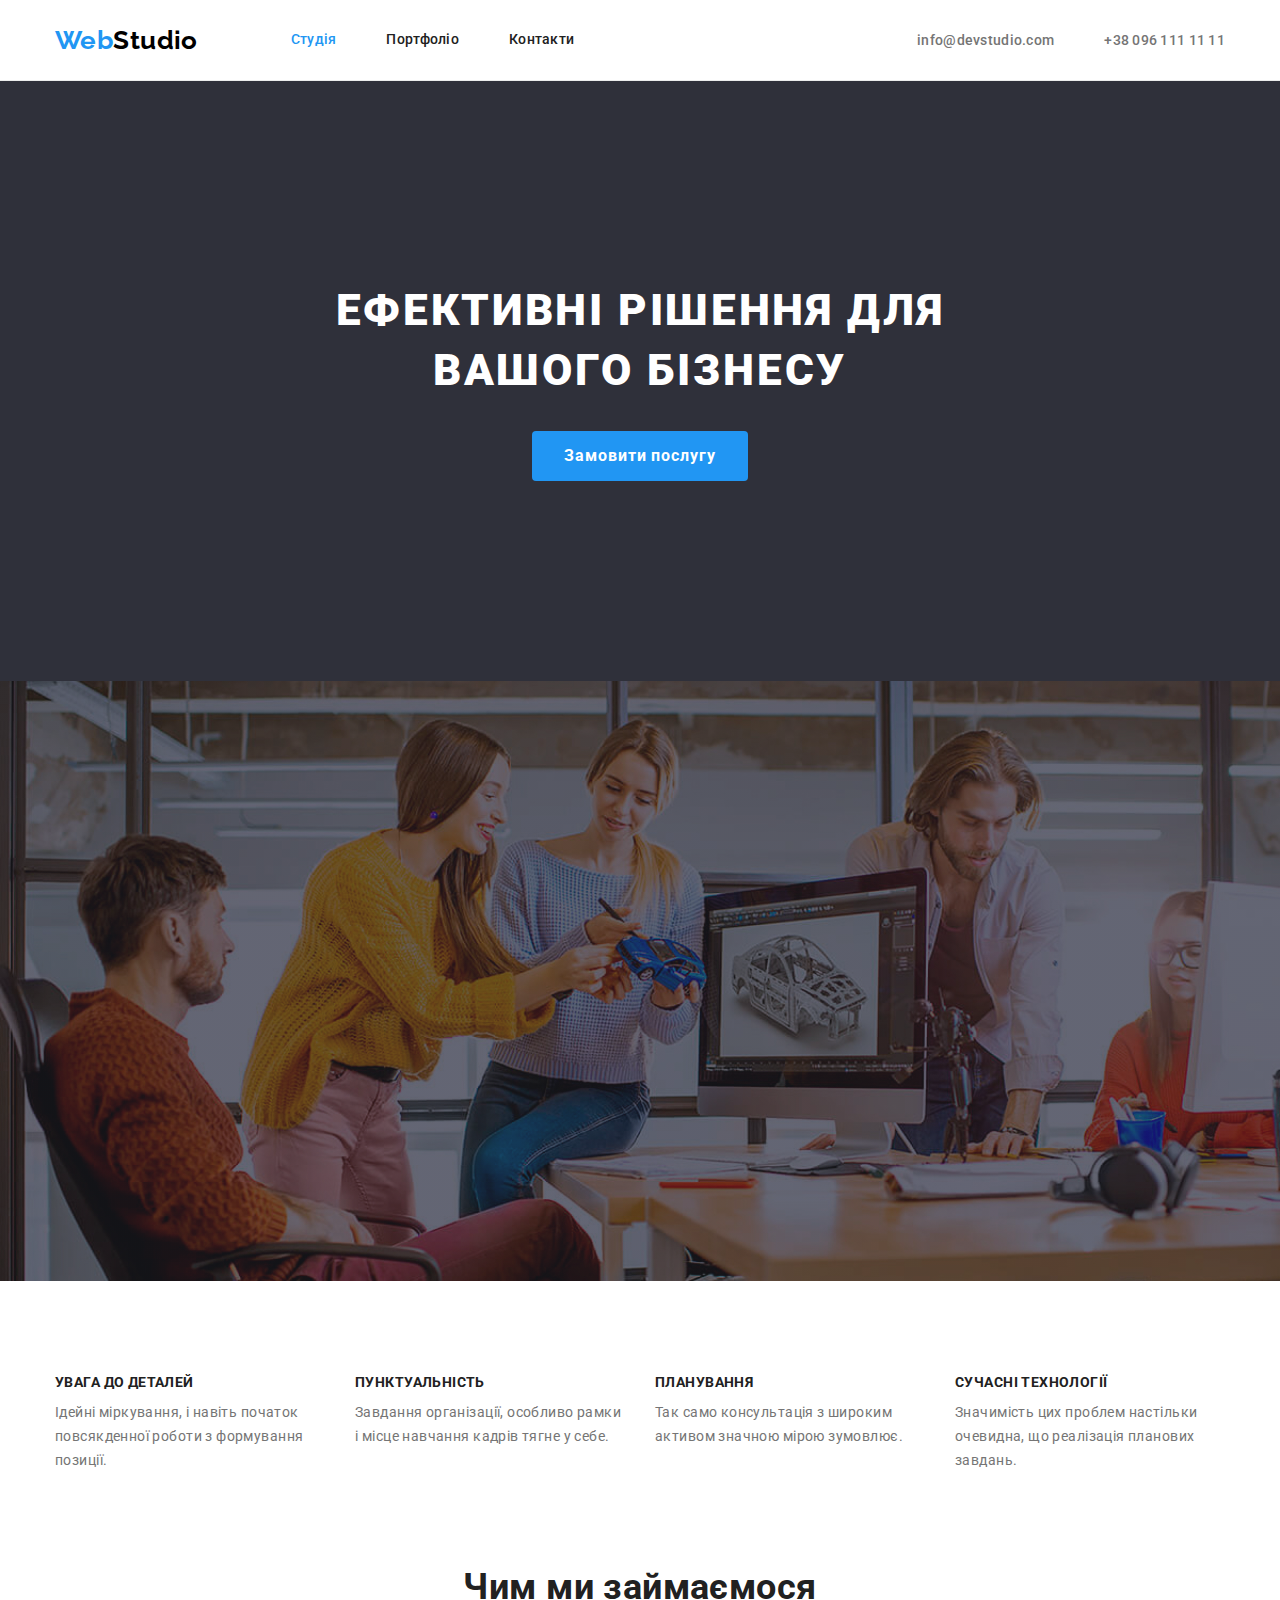
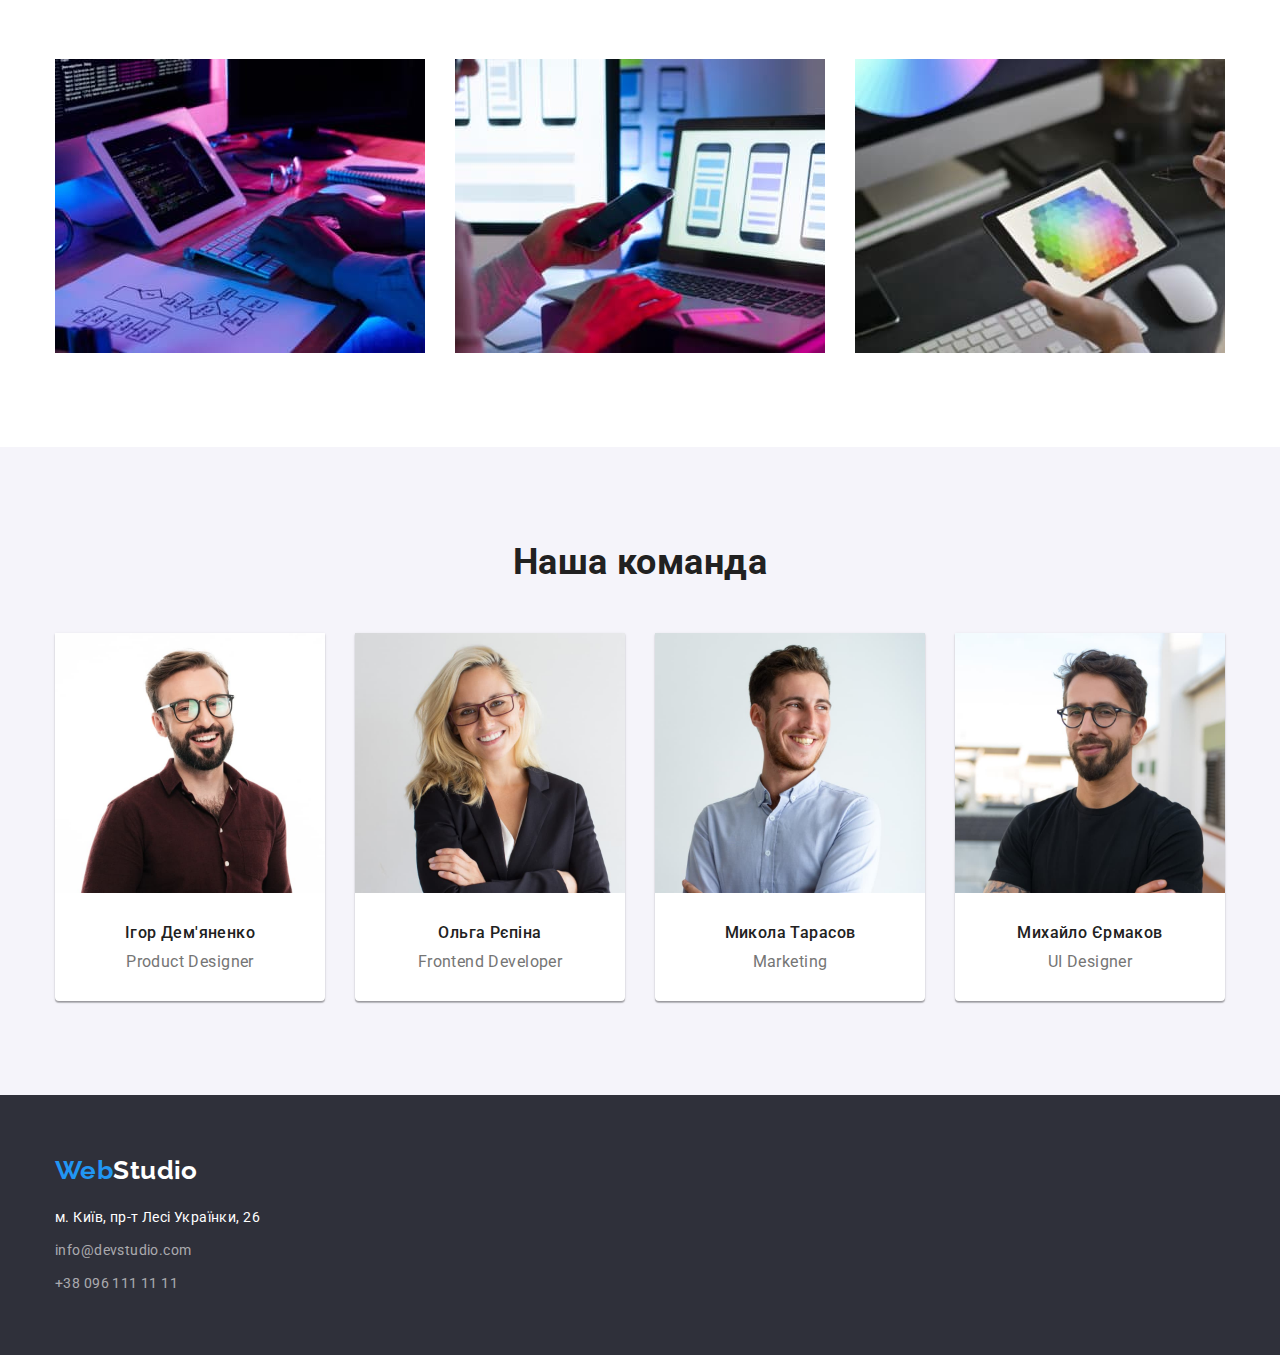
==== index.html @ 35ef3c50 "імпорт файлів з ДЗ-3" ====
<!DOCTYPE html>
<html lang="uk">
  <head>
    <meta charset="UTF-8" />
    <meta http-equiv="X-UA-Compatible" content="IE=edge" />
    <meta name="viewport" content="width=device-width, initial-scale=1.0" />
    <title>Студія</title>
    <!-- Спочатку шрифти -->
    <link rel="preconnect" href="https://fonts.googleapis.com" />
    <link rel="preconnect" href="https://fonts.gstatic.com" crossorigin />
    <link
      href="https://fonts.googleapis.com/css2?family=Raleway:wght@700&family=Roboto:wght@400;500;700;900&display=swap"
      rel="stylesheet"
    />
    <!-- Потім нормалізатор -->
    <link
      rel="stylesheet"
      href="https://cdnjs.cloudflare.com/ajax/libs/modern-normalize/1.1.0/modern-normalize.min.css"
    />
    <!-- Потім свої стилі -->
    <link rel="stylesheet" href="./css/styles.css" />
  </head>

  <body>
    <!-- ========== ХЕДЕР =========== -->
    <header class="heder-border">
      <div class="contaner header-nav">
        <nav>
          <a class="logo" href="#">Web<span>Studio</span></a>
          <ul class="site-nav">
            <li><a class="current" href="#">Студія</a></li>
            <li><a href="./portfolio.html">Портфоліо</a></li>
            <li><a href="#">Контакти</a></li>
          </ul>
        </nav>
        <ul class="auth-nav">
          <li><a href="mailto:info@devstudio.com">info@devstudio.com</a></li>
          <li><a href="tel:+380961111111">+38 096 111 11 11</a></li>
        </ul>
      </div>
    </header>
    <main>
      <!-- ========== ГЕРОЙ =========== -->
      <section class="section hero">
        <div class="contaner">
          <h1 class="hero-title">Ефективні рішення для вашого бізнесу</h1>
          <button class="button active" type="button">Замовити послугу</button>
        </div>
      </section>
      <div class="hero-bg"></div>

      <!-- ========== НАШІ ПЕРЕВАГИ =========== -->
      <section class="section features">
        <div class="contaner">
          <h2 class="visually-hidden">Наші переваги</h2>
          <ul class="feature-list">
            <li>
              <h3 class="title">УВАГА ДО ДЕТАЛЕЙ</h3>
              <p class="text">
                Ідейні міркування, і навіть початок повсякденної роботи з формування позиції.
              </p>
            </li>
            <li>
              <h3 class="title">ПУНКТУАЛЬНІСТЬ</h3>
              <p class="text">
                Завдання організації, особливо рамки і місце навчання кадрів тягне у себе.
              </p>
            </li>
            <li>
              <h3 class="title">ПЛАНУВАННЯ</h3>
              <p class="text">Так само консультація з широким активом значною мірою зумовлює.</p>
            </li>
            <li>
              <h3 class="title">СУЧАСНІ ТЕХНОЛОГІЇ</h3>
              <p class="text">
                Значимість цих проблем настільки очевидна, що реалізація планових завдань.
              </p>
            </li>
          </ul>
        </div>
      </section>

      <!-- ========== ЧИМ МИ ЗАЙМАЄМОСЯ =========== -->
      <section class="section work">
        <div class="contaner">
          <h2 class="section-title">Чим ми займаємося</h2>
          <ul class="work list">
            <li>
              <img
                src="./images/img1.jpg"
                alt="Руки на клавіатурі перед планшетом і монітором"
                width="370"
              />
            </li>
            <li>
              <img
                src="./images/img2.jpg"
                alt="Рука зі смартфоном на фоні ноутбука із зображенням смартфона"
                width="370"
              />
            </li>
            <li>
              <img
                src="./images/img3.jpg"
                alt="Планшет з кольоровою гамою в руці, за ним - монітор"
                width="370"
              />
            </li>
          </ul>
        </div>
      </section>

      <!-- ========== НАША КОМАНДА =========== -->
      <section class="section team-bg">
        <div class="contaner">
          <h2 class="section-title">Наша команда</h2>
          <ul class="team-list">
            <li>
              <img src="./images/member1.jpg" alt="Фото Ігора Дем'яненка" width="270" />
              <h3 class="title">Ігор Дем'яненко</h3>
              <p>Product Designer</p>
            </li>
            <li>
              <img src="./images/member2.jpg" alt="Фото Ольги Рєпіної" width="270" />
              <h3 class="title">Ольга Рєпіна</h3>
              <p>Frontend Developer</p>
            </li>
            <li>
              <img src="./images/member3.jpg" alt="Фото Миколи Тарасова" width="270" />
              <h3 class="title">Микола Тарасов</h3>
              <p>Marketing</p>
            </li>
            <li>
              <img src="./images/member4.jpg" alt="Фото Михайла Єрмакова" width="270" />
              <h3 class="title">Михайло Єрмаков</h3>
              <p>UI Designer</p>
            </li>
          </ul>
        </div>
      </section>
    </main>

    <!-- ========== ФУТЕР =========== -->
    <footer class="footer">
      <div class="contaner">
        <a class="logo" href="#">Web<span>Studio</span></a>
        <address>
          <ul class="list">
            <li>
              <a
                class="adress"
                href="https://goo.gl/maps/CPtrU1FHBa2aNyZL9"
                target="_blank"
                rel="noopener noreferrer nofollow"
              >
                м. Київ, пр-т Лесі Українки, 26</a
              >
            </li>
            <li><a class="contacts" href="mailto:info@devstudio.com">info@devstudio.com</a></li>
            <li><a class="contacts" href="tel:+380961111111">+38 096 111 11 11</a></li>
          </ul>
        </address>
      </div>
    </footer>
  </body>
</html>
---- css/styles.css ----
/* ===== ОБНУЛЕННЯ ===== */
ul,
ol {
  list-style: none;
  padding: 0;
  margin: 0;
}

a {
  text-decoration: none;
}

img {
  display: block;
  max-width: 100%;
  height: auto;
}

.button {
  /* font-family: inherit; */
  cursor: pointer;
}

h1,
h2,
h3,
h4,
h5,
h6,
p {
  margin-top: 0;
  margin-bottom: 0;
}
/* ===== /ОБНУЛЕННЯ ===== */

:root {
  --primery-text-color: #212121;
  --secondary-text-color: #757575;
  --footer-contacts-color: rgba(255, 255, 255, 0.6);
  --accent-color: #2196f3;

  --primery-bg-color: #ffffff;
  --secondary-bg-color: #2f303a;

  --logo-text-black: #000000;
  --taam-bg-color: #f5f4fa;
  --btn-passive-bg-color: #f5f4fa;

  --project-list-border-color: #eeeeee;
}

body {
  background-color: var(--primery-bg-color);
  color: var(--primery-text-color);
  font-family: 'Roboto', sans-serif;
  font-size: 14px;
  letter-spacing: 0.03em;
}

/* ========== Контейнери і Флексбокси =========== */
.contaner {
  width: 1200px;
  padding-left: 15px;
  padding-right: 15px;
  margin: 0 auto;
}

/* ========== ХЕДЕР =========== */

nav {
  display: flex;
  align-items: center;
}

.header-nav {
  display: flex;
  align-items: center;
}

.heder-border {
  border-bottom: 1px solid #ececec;
}

.logo {
  color: var(--accent-color);
  font-family: 'Raleway', sans-serif;
  font-weight: 700;
  font-size: 26px;
  line-height: 1.19;
}

.logo span {
  color: var(--logo-text-black);
}

.site-nav {
  display: flex;
  align-items: center;
  margin-left: 93px;
}

.site-nav li:not(:last-child) {
  margin-right: 50px;
}

.site-nav a {
  display: block;
  color: var(--primery-text-color);
  font-weight: 500;
  line-height: 1.14;
  letter-spacing: 0.02em;
  padding-top: 32px;
  padding-bottom: 32px;
}

.site-nav a:hover,
.site-nav a:focus {
  color: var(--accent-color);
}

.site-nav a.current {
  color: var(--accent-color);
}

.auth-nav {
  display: flex;
  margin-left: auto;
}

.auth-nav li + li {
  margin-left: 50px;
}

.auth-nav a {
  color: var(--secondary-text-color);
  font-weight: 500;
  line-height: 1.14;
  letter-spacing: 0.02em;
}

.auth-nav a:hover,
.auth-nav a:focus {
  color: var(--accent-color);
}

/* ========== ГЕРОЙ =========== */
.section.hero {
  background-color: var(--secondary-bg-color);
  text-align: center;

  padding: 200px 0;
}

.hero-title {
  color: var(--primery-bg-color);
  margin: 0 auto 30px;

  font-weight: 900;
  font-size: 44px;
  line-height: 1.36;

  text-transform: uppercase;
  letter-spacing: 0.06em;
  width: 696px;
}

.hero button {
  min-width: 216px;
  font-weight: 700;
  font-size: 16px;
  line-height: 1.88;
  letter-spacing: 0.06em;
  padding: 10px 32px;
  border-radius: 4px;
  border: 0px;
}

.hero button:hover,
.hero button:focus {
  color: var(--accent-color);
  background-color: var(--primery-bg-color);
}

.hero-bg {
  max-width: 1600px;
  height: 600px;
  margin-right: auto;
  margin-left: auto;
  background-image: linear-gradient(to right, rgba(47, 48, 58, 0.4), rgba(47, 48, 58, 0.4)),
    url(../images/bg-hero.jpg);
  /* background-image: url(../images/bg-hero.jpg); */
  background-size: cover;
  background-repeat: no-repeat;
}

/* ========== КНОПКА =========== */
.button.active {
  color: var(--primery-bg-color);
  background-color: var(--accent-color);
}

.button.passive {
  color: var(--primery-text-color);
  background-color: var(--btn-passive-bg-color);
}

/* ========== НАШІ ПЕРЕВАГИ =========== */

.section.features {
  padding-top: 94px;
}

.section {
  padding-top: 94px;
  padding-bottom: 94px;
}

.visually-hidden {
  position: absolute;
  white-space: nowrap;
  width: 1px;
  height: 1px;
  overflow: hidden;
  border: 0;
  padding: 0;
  clip: rect(0 0 0 0);
  clip-path: inset(50%);
  margin: -1px;
}

.section-title {
  font-size: 36px;
  line-height: 1.17;
  text-align: center;
  margin-bottom: 50px;
}

.feature-list {
  display: flex;
}

.feature-list li {
  width: 270px;
}

.feature-list li:not(:last-child) {
  margin-right: 30px;
}

.feature-list .title {
  font-size: 14px;
  line-height: 1.14;

  margin-bottom: 10px;
}

.feature-list .text {
  line-height: 1.71;
  color: var(--secondary-text-color);
}

/* ========== ЧИМ МИ ЗАЙМАЄМОСЯ =========== */

.section.work {
  padding-top: 0;
}

.work.list {
  display: flex;
}

.work.list li:not(:last-child) {
  margin-right: 30px;
}

/* ========== НАША КОМАНДА =========== */

.section.team-bg {
  background-color: var(--taam-bg-color);
  padding-top: 94px;
  margin-bottom: 0;
}

.team-list {
  display: flex;
  text-align: center;
}

.team-list li {
  background-color: var(--primery-bg-color);
  box-shadow: 0px 1px 3px rgba(0, 0, 0, 0.12), 0px 1px 1px rgba(0, 0, 0, 0.14),
    0px 2px 1px rgba(0, 0, 0, 0.2);
  border-radius: 0px 0px 4px 4px;
}

.team-list li:not(:last-child) {
  margin-right: 30px;
}

.team-list img {
  padding-bottom: 30px;
}

.team-list .title {
  font-weight: 500;
  font-size: 16px;
  line-height: 1.19;
  margin-bottom: 10px;
}

.team-list p {
  font-size: 16px;
  line-height: 1.19;
  color: var(--secondary-text-color);
  padding-bottom: 30px;
}

/* ========== ФУТЕР =========== */
.footer {
  background-color: var(--secondary-bg-color);
  padding: 60px 0;
}
.footer a {
  font-style: normal;
}

.footer .logo {
  color: var(--accent-color);
  display: inline-block;
  margin-bottom: 20px;
}

.footer .logo span,
.footer .adress {
  color: var(--primery-bg-color);
}

.footer .contacts:hover,
.footer .contacts:focus {
  color: var(--accent-color);
}

.footer .contacts {
  color: var(--footer-contacts-color);
}

address a {
  line-height: 1.71;
}

address li:not(:last-child) {
  margin-bottom: 9px;
}

/* ================================ */
/* ========== ПОРТФОЛІО =========== */
/* ================================ */
.button-filter button {
  font-weight: 500;
  font-size: 16px;
  line-height: 1.63;
  letter-spacing: 0.03em;
  padding: 6px 22px;
  border-radius: 4px;
  border: 0;
}

.button:hover,
.button:focus {
  color: var(--primery-bg-color);
  background-color: var(--accent-color);
}

.project-list {
  display: flex;
  flex-wrap: wrap;
}

.project-list h2 {
  color: var(--primery-text-color);
  font-size: 18px;
  line-height: 2;
  letter-spacing: 0.06em;
  margin-bottom: 4px;
}

.project-list p {
  color: var(--secondary-text-color);
  font-size: 16px;
  line-height: 1.88;
}

.card-discription {
  padding: 20px 24px;
  border-bottom: 1px solid var(--project-list-border-color);
  border-right: 1px solid var(--project-list-border-color);
  border-left: 1px solid var(--project-list-border-color);
}

.project-list li {
  width: 370px;
  margin-right: 30px;
  margin-bottom: 30px;
}

.project-list li:nth-last-child(-n + 3) {
  margin-bottom: 0;
}

.project-list li:nth-child(3n) {
  margin-right: 0;
}

.button-filter {
  display: flex;
  margin-bottom: 50px;
  justify-content: center;
}

.button-filter li:not(:last-child) {
  margin-right: 8px;
}

/* .project-list img {
  max-width: 100%;
  height: auto;
} */
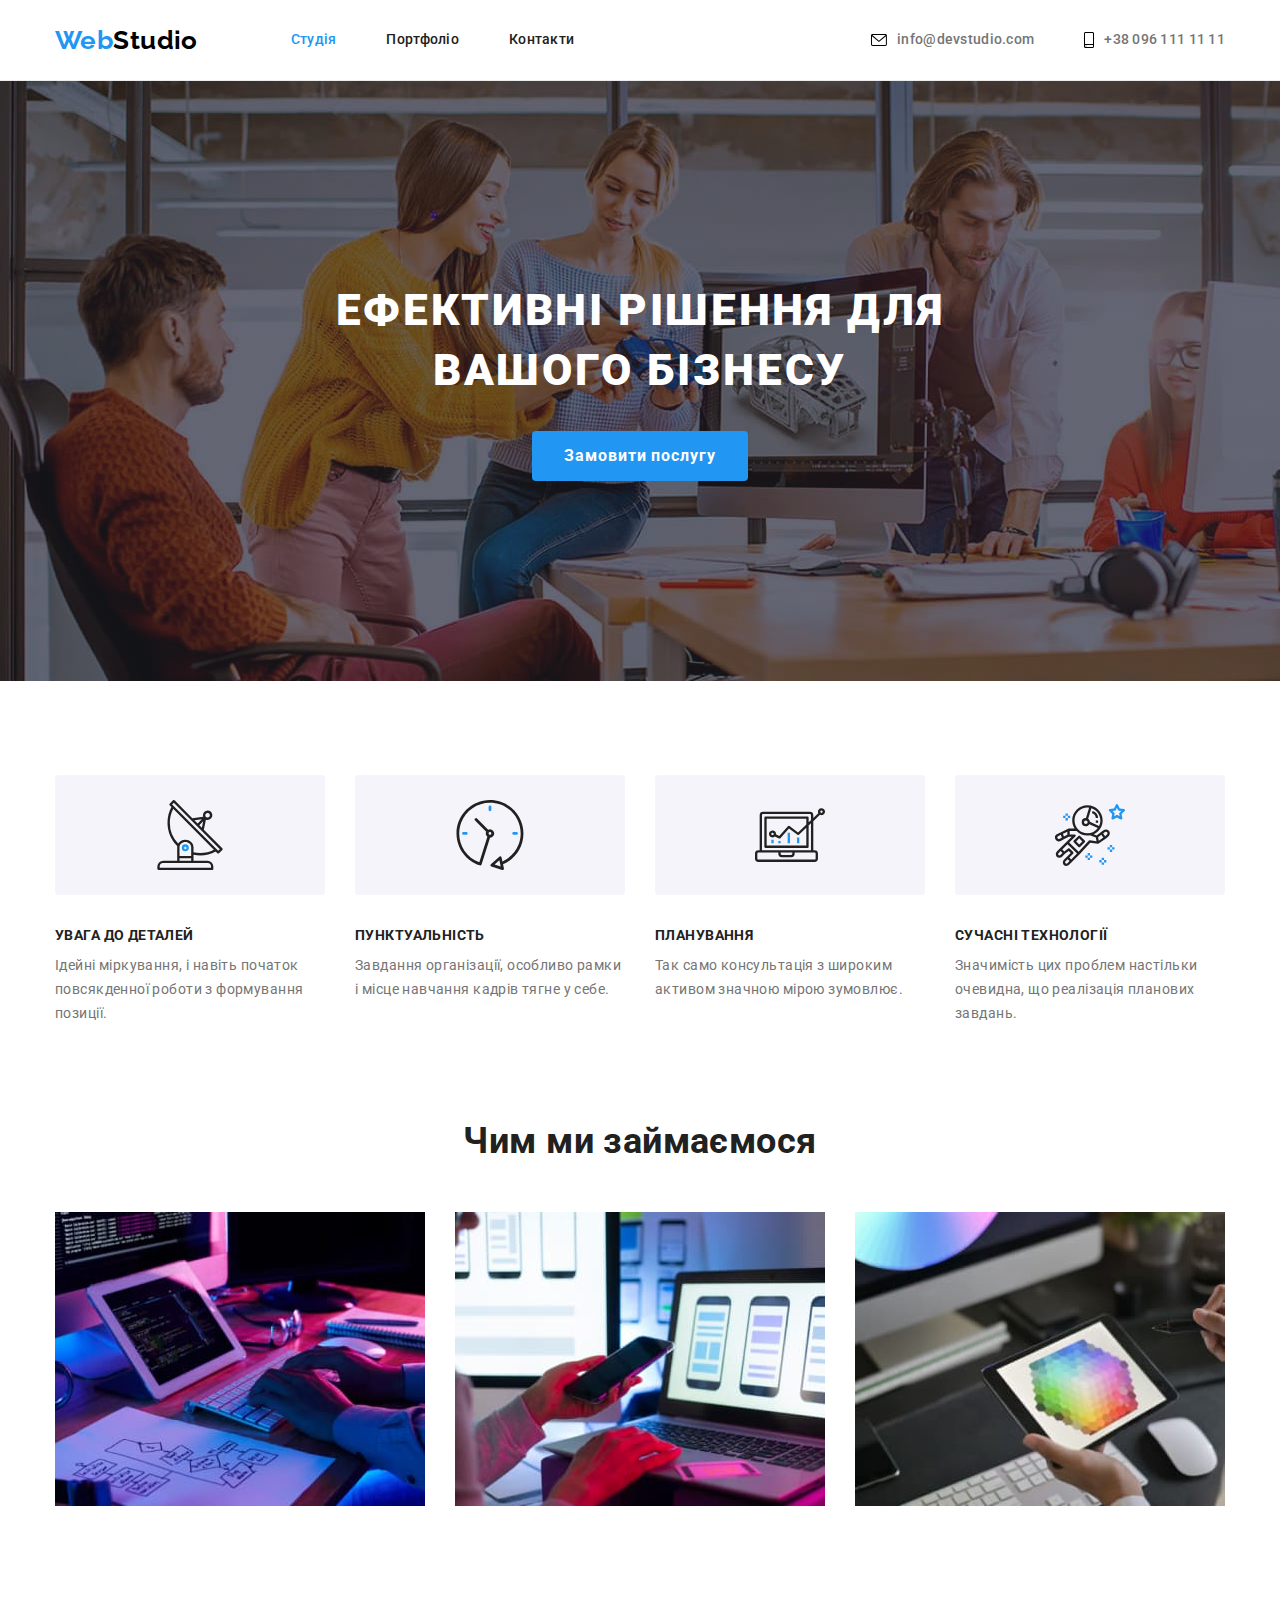
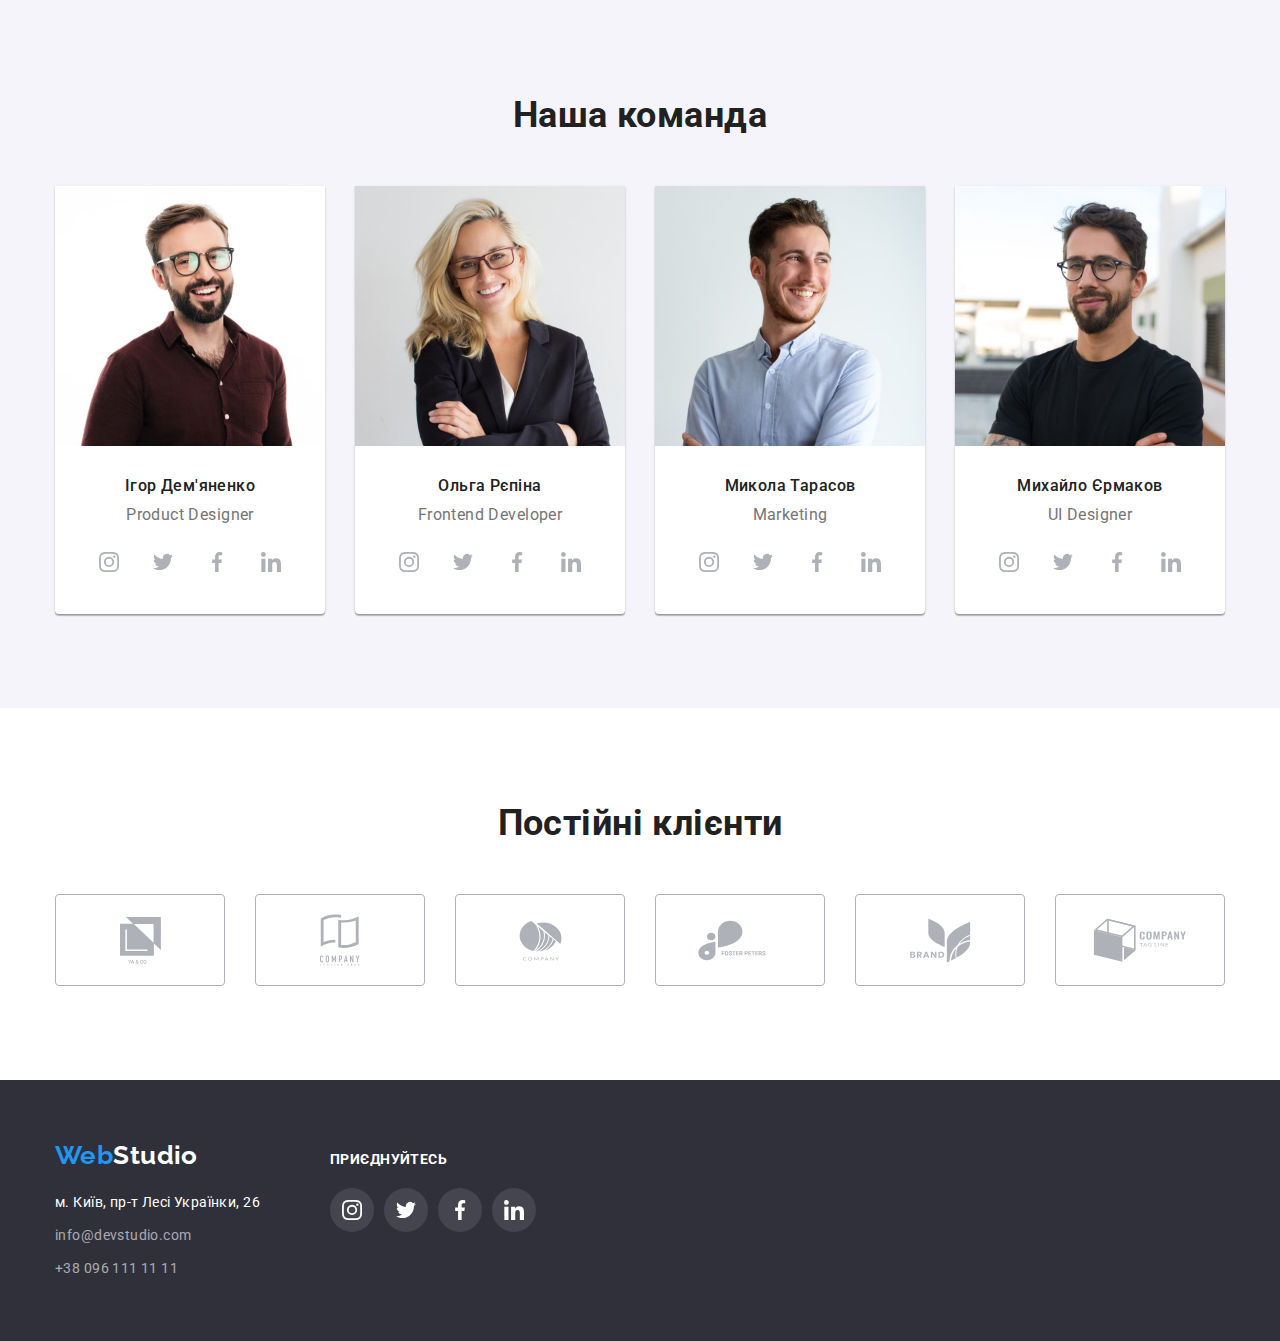
==== commit c7f9113a: "svg зроблені і все працює" ====
--- a/index.html
+++ b/index.html
@@ -34,8 +34,23 @@
           </ul>
         </nav>
         <ul class="auth-nav">
-          <li><a href="mailto:info@devstudio.com">info@devstudio.com</a></li>
-          <li><a href="tel:+380961111111">+38 096 111 11 11</a></li>
+          <li>
+            <a href="mailto:info@devstudio.com">
+              <svg width="16" height="12">
+                <use href="./images/sprite.svg#email"></use>
+              </svg>
+              info@devstudio.com</a
+            >
+          </li>
+          <li>
+            <a href="tel:+380961111111">
+              <svg width="10" height="16">
+                <use href="./images/sprite.svg#smartphone"></use>
+              </svg>
+
+              +38 096 111 11 11</a
+            >
+          </li>
         </ul>
       </div>
     </header>
@@ -55,22 +70,37 @@
           <h2 class="visually-hidden">Наші переваги</h2>
           <ul class="feature-list">
             <li>
+              <svg class="feature-icon" width="70" height="70">
+                <use href="./images/sprite.svg#antenna"></use>
+              </svg>
               <h3 class="title">УВАГА ДО ДЕТАЛЕЙ</h3>
               <p class="text">
                 Ідейні міркування, і навіть початок повсякденної роботи з формування позиції.
               </p>
             </li>
             <li>
+              <svg class="feature-icon" width="70" height="70">
+                <use href="./images/sprite.svg#clock"></use>
+              </svg>
+
               <h3 class="title">ПУНКТУАЛЬНІСТЬ</h3>
               <p class="text">
                 Завдання організації, особливо рамки і місце навчання кадрів тягне у себе.
               </p>
             </li>
             <li>
+              <svg class="feature-icon" width="70" height="70">
+                <use href="./images/sprite.svg#diagram"></use>
+              </svg>
+
               <h3 class="title">ПЛАНУВАННЯ</h3>
               <p class="text">Так само консультація з широким активом значною мірою зумовлює.</p>
             </li>
             <li>
+              <svg class="feature-icon" width="70" height="70">
+                <use href="./images/sprite.svg#astronaut"></use>
+              </svg>
+
               <h3 class="title">СУЧАСНІ ТЕХНОЛОГІЇ</h3>
               <p class="text">
                 Значимість цих проблем настільки очевидна, що реалізація планових завдань.
@@ -119,21 +149,192 @@
               <img src="./images/member1.jpg" alt="Фото Ігора Дем'яненка" width="270" />
               <h3 class="title">Ігор Дем'яненко</h3>
               <p>Product Designer</p>
+              <ul class="social-list">
+                <li>
+                  <a class="social-link" href="#">
+                    <svg class="social-icon" width="20" height="20">
+                      <use href="./images/sprite.svg#instagram"></use>
+                    </svg>
+                  </a>
+                </li>
+                <li>
+                  <a class="social-link" href="#">
+                    <svg class="social-icon" width="20" height="20">
+                      <use href="./images/sprite.svg#twitter"></use>
+                    </svg>
+                  </a>
+                </li>
+                <li>
+                  <a class="social-link" href="#">
+                    <svg class="social-icon" width="20" height="20">
+                      <use href="./images/sprite.svg#facebook"></use>
+                    </svg>
+                  </a>
+                </li>
+                <li>
+                  <a class="social-link" href="#">
+                    <svg class="social-icon" width="20" height="20">
+                      <use href="./images/sprite.svg#linkedin"></use>
+                    </svg>
+                  </a>
+                </li>
+              </ul>
             </li>
             <li>
               <img src="./images/member2.jpg" alt="Фото Ольги Рєпіної" width="270" />
               <h3 class="title">Ольга Рєпіна</h3>
               <p>Frontend Developer</p>
+              <ul class="social-list">
+                <li>
+                  <a class="social-link" href="#">
+                    <svg class="social-icon" width="20" height="20">
+                      <use href="./images/sprite.svg#instagram"></use>
+                    </svg>
+                  </a>
+                </li>
+                <li>
+                  <a class="social-link" href="#">
+                    <svg class="social-icon" width="20" height="20">
+                      <use href="./images/sprite.svg#twitter"></use>
+                    </svg>
+                  </a>
+                </li>
+                <li>
+                  <a class="social-link" href="#">
+                    <svg class="social-icon" width="20" height="20">
+                      <use href="./images/sprite.svg#facebook"></use>
+                    </svg>
+                  </a>
+                </li>
+                <li>
+                  <a class="social-link" href="#">
+                    <svg class="social-icon" width="20" height="20">
+                      <use href="./images/sprite.svg#linkedin"></use>
+                    </svg>
+                  </a>
+                </li>
+              </ul>
             </li>
             <li>
               <img src="./images/member3.jpg" alt="Фото Миколи Тарасова" width="270" />
               <h3 class="title">Микола Тарасов</h3>
               <p>Marketing</p>
+              <ul class="social-list">
+                <li>
+                  <a class="social-link" href="#">
+                    <svg class="social-icon" width="20" height="20">
+                      <use href="./images/sprite.svg#instagram"></use>
+                    </svg>
+                  </a>
+                </li>
+                <li>
+                  <a class="social-link" href="#">
+                    <svg class="social-icon" width="20" height="20">
+                      <use href="./images/sprite.svg#twitter"></use>
+                    </svg>
+                  </a>
+                </li>
+                <li>
+                  <a class="social-link" href="#">
+                    <svg class="social-icon" width="20" height="20">
+                      <use href="./images/sprite.svg#facebook"></use>
+                    </svg>
+                  </a>
+                </li>
+                <li>
+                  <a class="social-link" href="#">
+                    <svg class="social-icon" width="20" height="20">
+                      <use href="./images/sprite.svg#linkedin"></use>
+                    </svg>
+                  </a>
+                </li>
+              </ul>
             </li>
             <li>
               <img src="./images/member4.jpg" alt="Фото Михайла Єрмакова" width="270" />
               <h3 class="title">Михайло Єрмаков</h3>
               <p>UI Designer</p>
+              <ul class="social-list">
+                <li>
+                  <a class="social-link" href="#">
+                    <svg class="social-icon" width="20" height="20">
+                      <use href="./images/sprite.svg#instagram"></use>
+                    </svg>
+                  </a>
+                </li>
+                <li>
+                  <a class="social-link" href="#">
+                    <svg class="social-icon" width="20" height="20">
+                      <use href="./images/sprite.svg#twitter"></use>
+                    </svg>
+                  </a>
+                </li>
+                <li>
+                  <a class="social-link" href="#">
+                    <svg class="social-icon" width="20" height="20">
+                      <use href="./images/sprite.svg#facebook"></use>
+                    </svg>
+                  </a>
+                </li>
+                <li>
+                  <a class="social-link" href="#">
+                    <svg class="social-icon" width="20" height="20">
+                      <use href="./images/sprite.svg#linkedin"></use>
+                    </svg>
+                  </a>
+                </li>
+              </ul>
+            </li>
+          </ul>
+        </div>
+      </section>
+
+      <!-- ========== ПОСТІЙНІ КЛІЄНТИ =========== -->
+      <section class="section">
+        <div class="contaner">
+          <h2 class="section-title">Постійні клієнти</h2>
+          <ul class="clients-list">
+            <li>
+              <a class="clients-link" href="#">
+                <svg class="clients-icon" width="41" height="47">
+                  <use href="./images/sprite.svg#client-a"></use>
+                </svg>
+              </a>
+            </li>
+            <li>
+              <a class="clients-link" href="#">
+                <svg class="clients-icon" width="40" height="52">
+                  <use href="./images/sprite.svg#client-b"></use>
+                </svg>
+              </a>
+            </li>
+            <li>
+              <a class="clients-link" href="#">
+                <svg class="clients-icon" width="43" height="41">
+                  <use href="./images/sprite.svg#client-c"></use>
+                </svg>
+              </a>
+            </li>
+            <li>
+              <a class="clients-link" href="#">
+                <svg class="clients-icon" width="84" height="41">
+                  <use href="./images/sprite.svg#client-d"></use>
+                </svg>
+              </a>
+            </li>
+            <li>
+              <a class="clients-link" href="#">
+                <svg class="clients-icon" width="63" height="45">
+                  <use href="./images/sprite.svg#client-e"></use>
+                </svg>
+              </a>
+            </li>
+            <li>
+              <a class="clients-link" href="#">
+                <svg class="clients-icon" width="94" height="44">
+                  <use href="./images/sprite.svg#client-f"></use>
+                </svg>
+              </a>
             </li>
           </ul>
         </div>
@@ -143,23 +344,61 @@
     <!-- ========== ФУТЕР =========== -->
     <footer class="footer">
       <div class="contaner">
-        <a class="logo" href="#">Web<span>Studio</span></a>
-        <address>
-          <ul class="list">
-            <li>
-              <a
-                class="adress"
-                href="https://goo.gl/maps/CPtrU1FHBa2aNyZL9"
-                target="_blank"
-                rel="noopener noreferrer nofollow"
-              >
-                м. Київ, пр-т Лесі Українки, 26</a
-              >
-            </li>
-            <li><a class="contacts" href="mailto:info@devstudio.com">info@devstudio.com</a></li>
-            <li><a class="contacts" href="tel:+380961111111">+38 096 111 11 11</a></li>
-          </ul>
-        </address>
+        <div class="footer-links">
+          <div>
+            <a class="logo" href="#">Web<span>Studio</span></a>
+            <address>
+              <ul class="list">
+                <li>
+                  <a
+                    class="adress"
+                    href="https://goo.gl/maps/CPtrU1FHBa2aNyZL9"
+                    target="_blank"
+                    rel="noopener noreferrer nofollow"
+                  >
+                    м. Київ, пр-т Лесі Українки, 26</a
+                  >
+                </li>
+                <li><a class="contacts" href="mailto:info@devstudio.com">info@devstudio.com</a></li>
+                <li><a class="contacts" href="tel:+380961111111">+38 096 111 11 11</a></li>
+              </ul>
+            </address>
+          </div>
+
+          <div>
+            <h3 class="join">приєднуйтесь</h3>
+            <ul class="social-list-footer">
+              <li>
+                <a class="social-link-footer" href="#">
+                  <svg class="social-icon" width="20" height="20">
+                    <use href="./images/sprite.svg#instagram"></use>
+                  </svg>
+                </a>
+              </li>
+              <li>
+                <a class="social-link-footer" href="#">
+                  <svg class="social-icon" width="20" height="20">
+                    <use href="./images/sprite.svg#twitter"></use>
+                  </svg>
+                </a>
+              </li>
+              <li>
+                <a class="social-link-footer" href="#">
+                  <svg class="social-icon" width="20" height="20">
+                    <use href="./images/sprite.svg#facebook"></use>
+                  </svg>
+                </a>
+              </li>
+              <li>
+                <a class="social-link-footer" href="#">
+                  <svg class="social-icon" width="20" height="20">
+                    <use href="./images/sprite.svg#linkedin"></use>
+                  </svg>
+                </a>
+              </li>
+            </ul>
+          </div>
+        </div>
       </div>
     </footer>
   </body>
--- a/css/styles.css
+++ b/css/styles.css
@@ -47,6 +47,8 @@
   --btn-passive-bg-color: #f5f4fa;
 
   --project-list-border-color: #eeeeee;
+
+  --social-icon-fill: #afb1b8;
 }
 
 body {
@@ -131,7 +133,13 @@
   margin-left: 50px;
 }
 
+.auth-nav svg {
+  margin-right: 10px;
+}
+
 .auth-nav a {
+  display: flex;
+  align-items: center;
   color: var(--secondary-text-color);
   font-weight: 500;
   line-height: 1.14;
@@ -141,11 +149,20 @@
 .auth-nav a:hover,
 .auth-nav a:focus {
   color: var(--accent-color);
+  fill: var(--accent-color);
 }
 
 /* ========== ГЕРОЙ =========== */
 .section.hero {
-  background-color: var(--secondary-bg-color);
+  max-width: 1600px;
+  height: 600px;
+  margin-right: auto;
+  margin-left: auto;
+  background-size: cover;
+  background-repeat: no-repeat;
+  background-image: linear-gradient(to right, rgba(47, 48, 58, 0.4), rgba(47, 48, 58, 0.4)),
+    url('../images/bg-hero.jpg');
+  background-color: #c4c4c4;
   text-align: center;
 
   padding: 200px 0;
@@ -179,18 +196,6 @@
 .hero button:focus {
   color: var(--accent-color);
   background-color: var(--primery-bg-color);
-}
-
-.hero-bg {
-  max-width: 1600px;
-  height: 600px;
-  margin-right: auto;
-  margin-left: auto;
-  background-image: linear-gradient(to right, rgba(47, 48, 58, 0.4), rgba(47, 48, 58, 0.4)),
-    url(../images/bg-hero.jpg);
-  /* background-image: url(../images/bg-hero.jpg); */
-  background-size: cover;
-  background-repeat: no-repeat;
 }
 
 /* ========== КНОПКА =========== */
@@ -247,6 +252,14 @@
   margin-right: 30px;
 }
 
+.feature-icon {
+  width: 270px;
+  height: 120px;
+  background-color: var(--taam-bg-color);
+  padding: 25px 100px;
+  border-radius: 4px;
+  margin-bottom: 30px;
+}
 .feature-list .title {
   font-size: 14px;
   line-height: 1.14;
@@ -286,14 +299,14 @@
   text-align: center;
 }
 
-.team-list li {
+.team-list > li {
   background-color: var(--primery-bg-color);
   box-shadow: 0px 1px 3px rgba(0, 0, 0, 0.12), 0px 1px 1px rgba(0, 0, 0, 0.14),
     0px 2px 1px rgba(0, 0, 0, 0.2);
   border-radius: 0px 0px 4px 4px;
 }
 
-.team-list li:not(:last-child) {
+.team-list > li:not(:last-child) {
   margin-right: 30px;
 }
 
@@ -312,7 +325,56 @@
   font-size: 16px;
   line-height: 1.19;
   color: var(--secondary-text-color);
+  padding-bottom: 16px;
+}
+
+.social-list {
+  display: flex;
+  margin: 0;
+  gap: 10px;
   padding-bottom: 30px;
+  justify-content: center;
+}
+
+.social-link {
+  display: flex;
+  justify-content: center;
+  align-items: center;
+  width: 44px;
+  height: 44px;
+  border-radius: 50%;
+  fill: var(--social-icon-fill);
+}
+
+.social-link:hover,
+.social-link:focus {
+  background-color: var(--accent-color);
+  fill: var(--primery-bg-color);
+}
+
+/* ========== ПОСТІЙНІ КЛІЄНТИ =========== */
+
+.clients-list {
+  display: flex;
+  gap: 30px;
+}
+
+.clients-link {
+  display: flex;
+  justify-content: center;
+  align-items: center;
+  width: 170px;
+  height: 92px;
+  border: 1px solid var(--social-icon-fill);
+  border-radius: 4px;
+  fill: var(--social-icon-fill);
+  /* currentColor */
+}
+
+.clients-link:hover,
+.clients-link:focus {
+  fill: var(--accent-color);
+  border-color: var(--accent-color);
 }
 
 /* ========== ФУТЕР =========== */
@@ -350,6 +412,51 @@
 
 address li:not(:last-child) {
   margin-bottom: 9px;
+}
+
+.footer-links {
+  display: flex;
+  align-items: baseline;
+}
+
+.footer-links div + div {
+  margin-left: 70px;
+}
+
+.join {
+  font-size: 14px;
+  line-height: 1.14;
+  text-transform: uppercase;
+  color: var(--primery-bg-color);
+  margin-bottom: 20px;
+}
+
+.social-list-footer {
+  display: flex;
+  margin: 0;
+  gap: 10px;
+}
+
+.social-list-footer li {
+  width: 44px;
+  height: 44px;
+}
+
+.social-link-footer {
+  display: flex;
+  justify-content: center;
+  align-items: center;
+  width: 100%;
+  height: 100%;
+  background-color: rgba(255, 255, 255, 0.1);
+  border-radius: 50%;
+  fill: var(--primery-bg-color);
+}
+
+.social-link-footer:hover,
+.social-link-footer:focus {
+  background-color: var(--accent-color);
+  fill: var(--primery-bg-color);
 }
 
 /* ================================ */
@@ -369,11 +476,23 @@
 .button:focus {
   color: var(--primery-bg-color);
   background-color: var(--accent-color);
+  box-shadow: 0px 3px 1px rgba(0, 0, 0, 0.1), 0px 1px 2px rgba(0, 0, 0, 0.08),
+    0px 2px 2px rgba(0, 0, 0, 0.12);
 }
 
 .project-list {
   display: flex;
   flex-wrap: wrap;
+  gap: 30px;
+}
+
+.project-list li {
+  width: 370px;
+}
+
+.project-list > li:hover {
+  box-shadow: 0px 1px 1px rgba(0, 0, 0, 0.12), 0px 4px 4px rgba(0, 0, 0, 0.06),
+    1px 4px 6px rgba(0, 0, 0, 0.16);
 }
 
 .project-list h2 {
@@ -397,19 +516,13 @@
   border-left: 1px solid var(--project-list-border-color);
 }
 
-.project-list li {
-  width: 370px;
-  margin-right: 30px;
-  margin-bottom: 30px;
-}
-
-.project-list li:nth-last-child(-n + 3) {
+/* .project-list li:nth-last-child(-n + 3) {
   margin-bottom: 0;
 }
 
 .project-list li:nth-child(3n) {
   margin-right: 0;
-}
+} */
 
 .button-filter {
   display: flex;
@@ -420,8 +533,3 @@
 .button-filter li:not(:last-child) {
   margin-right: 8px;
 }
-
-/* .project-list img {
-  max-width: 100%;
-  height: auto;
-} */
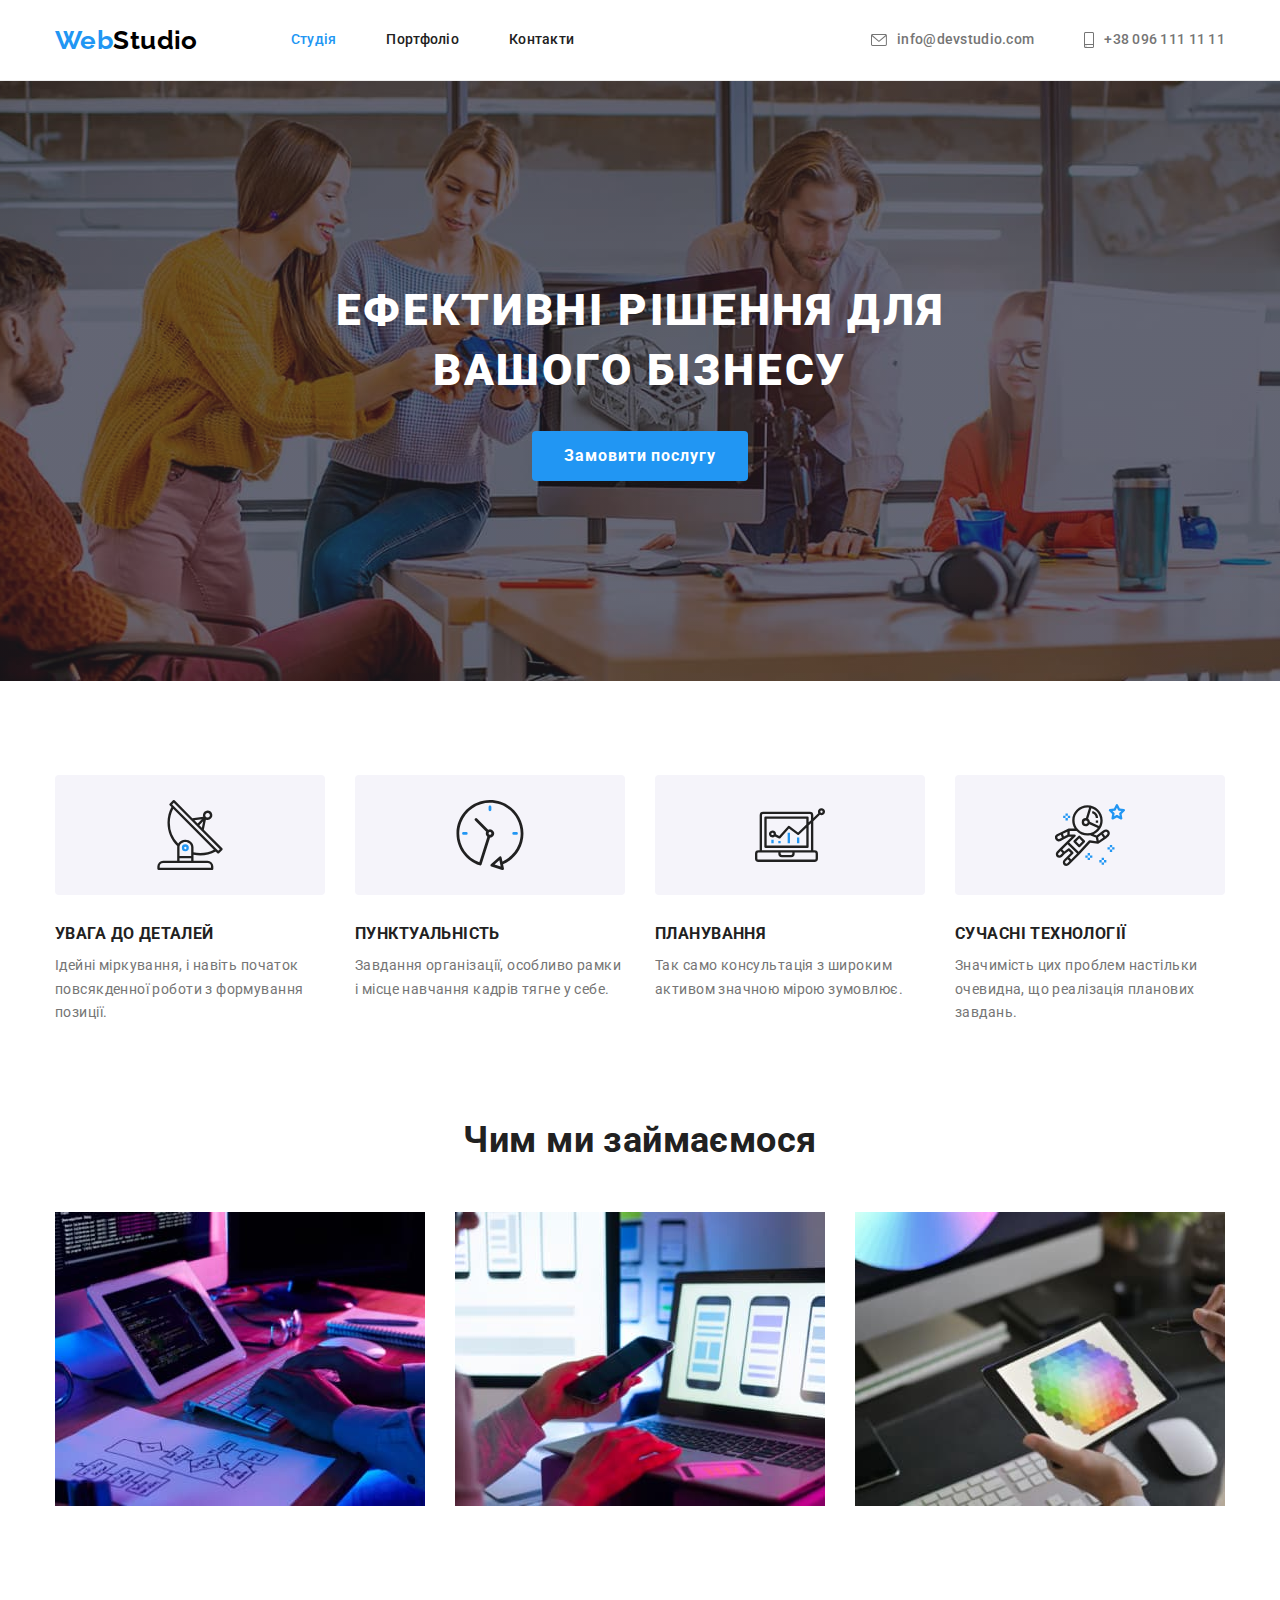
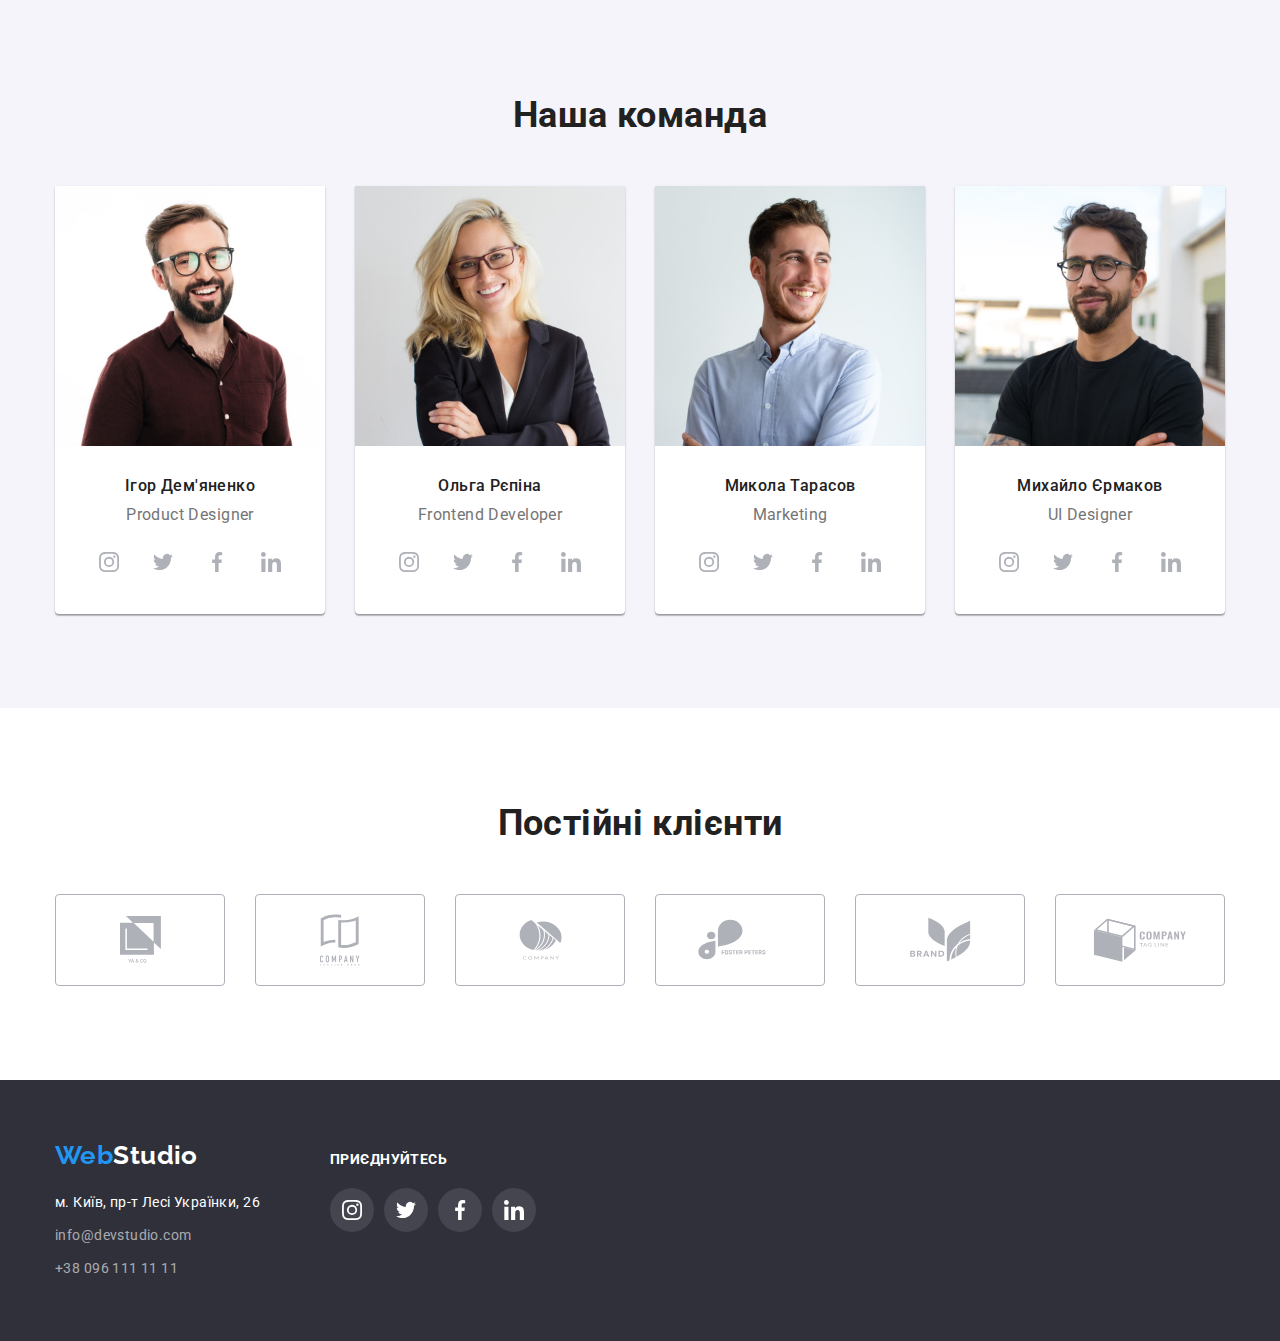
==== commit 4d9be10c: "висправлення помилок від ментора" ====
--- a/index.html
+++ b/index.html
@@ -70,38 +70,43 @@
           <h2 class="visually-hidden">Наші переваги</h2>
           <ul class="feature-list">
             <li>
-              <svg class="feature-icon" width="70" height="70">
-                <use href="./images/sprite.svg#antenna"></use>
-              </svg>
-              <h3 class="title">УВАГА ДО ДЕТАЛЕЙ</h3>
+              <div class="feature-icon">
+                <svg width="70" height="70">
+                  <use href="./images/sprite.svg#antenna"></use>
+                </svg>
+              </div>
+              <h3 class="title">Увага до деталей</h3>
               <p class="text">
                 Ідейні міркування, і навіть початок повсякденної роботи з формування позиції.
               </p>
             </li>
             <li>
-              <svg class="feature-icon" width="70" height="70">
-                <use href="./images/sprite.svg#clock"></use>
-              </svg>
-
-              <h3 class="title">ПУНКТУАЛЬНІСТЬ</h3>
+              <div class="feature-icon">
+                <svg width="70" height="70">
+                  <use href="./images/sprite.svg#clock"></use>
+                </svg>
+              </div>
+              <h3 class="title">Пунктуальність</h3>
               <p class="text">
                 Завдання організації, особливо рамки і місце навчання кадрів тягне у себе.
               </p>
             </li>
             <li>
-              <svg class="feature-icon" width="70" height="70">
-                <use href="./images/sprite.svg#diagram"></use>
-              </svg>
-
-              <h3 class="title">ПЛАНУВАННЯ</h3>
+              <div class="feature-icon">
+                <svg width="70" height="70">
+                  <use href="./images/sprite.svg#diagram"></use>
+                </svg>
+              </div>
+              <h3 class="title">Планування</h3>
               <p class="text">Так само консультація з широким активом значною мірою зумовлює.</p>
             </li>
             <li>
-              <svg class="feature-icon" width="70" height="70">
-                <use href="./images/sprite.svg#astronaut"></use>
-              </svg>
-
-              <h3 class="title">СУЧАСНІ ТЕХНОЛОГІЇ</h3>
+              <div class="feature-icon">
+                <svg width="70" height="70">
+                  <use href="./images/sprite.svg#astronaut"></use>
+                </svg>
+              </div>
+              <h3 class="title">Сучасні технології</h3>
               <p class="text">
                 Значимість цих проблем настільки очевидна, що реалізація планових завдань.
               </p>
--- a/css/styles.css
+++ b/css/styles.css
@@ -17,7 +17,6 @@
 }
 
 .button {
-  /* font-family: inherit; */
   cursor: pointer;
 }
 
@@ -135,6 +134,7 @@
 
 .auth-nav svg {
   margin-right: 10px;
+  fill: currentColor;
 }
 
 .auth-nav a {
@@ -160,6 +160,7 @@
   margin-left: auto;
   background-size: cover;
   background-repeat: no-repeat;
+  background-position: center;
   background-image: linear-gradient(to right, rgba(47, 48, 58, 0.4), rgba(47, 48, 58, 0.4)),
     url('../images/bg-hero.jpg');
   background-color: #c4c4c4;
@@ -253,18 +254,19 @@
 }
 
 .feature-icon {
-  width: 270px;
+  display: flex;
+  justify-content: center;
+  align-items: center;
   height: 120px;
   background-color: var(--taam-bg-color);
-  padding: 25px 100px;
   border-radius: 4px;
   margin-bottom: 30px;
 }
+
 .feature-list .title {
-  font-size: 14px;
   line-height: 1.14;
-
   margin-bottom: 10px;
+  text-transform: uppercase;
 }
 
 .feature-list .text {
@@ -343,7 +345,8 @@
   width: 44px;
   height: 44px;
   border-radius: 50%;
-  fill: var(--social-icon-fill);
+  color: var(--social-icon-fill);
+  fill: currentColor;
 }
 
 .social-link:hover,
@@ -367,8 +370,8 @@
   height: 92px;
   border: 1px solid var(--social-icon-fill);
   border-radius: 4px;
-  fill: var(--social-icon-fill);
-  /* currentColor */
+  color: var(--social-icon-fill);
+  fill: currentColor;
 }
 
 .clients-link:hover,
@@ -450,7 +453,8 @@
   height: 100%;
   background-color: rgba(255, 255, 255, 0.1);
   border-radius: 50%;
-  fill: var(--primery-bg-color);
+  color: var(--primery-bg-color);
+  fill: currentColor;
 }
 
 .social-link-footer:hover,
@@ -490,7 +494,12 @@
   width: 370px;
 }
 
-.project-list > li:hover {
+.project-link {
+  display: block;
+}
+
+.project-link:hover,
+.project-link:focus {
   box-shadow: 0px 1px 1px rgba(0, 0, 0, 0.12), 0px 4px 4px rgba(0, 0, 0, 0.06),
     1px 4px 6px rgba(0, 0, 0, 0.16);
 }
@@ -516,14 +525,6 @@
   border-left: 1px solid var(--project-list-border-color);
 }
 
-/* .project-list li:nth-last-child(-n + 3) {
-  margin-bottom: 0;
-}
-
-.project-list li:nth-child(3n) {
-  margin-right: 0;
-} */
-
 .button-filter {
   display: flex;
   margin-bottom: 50px;
